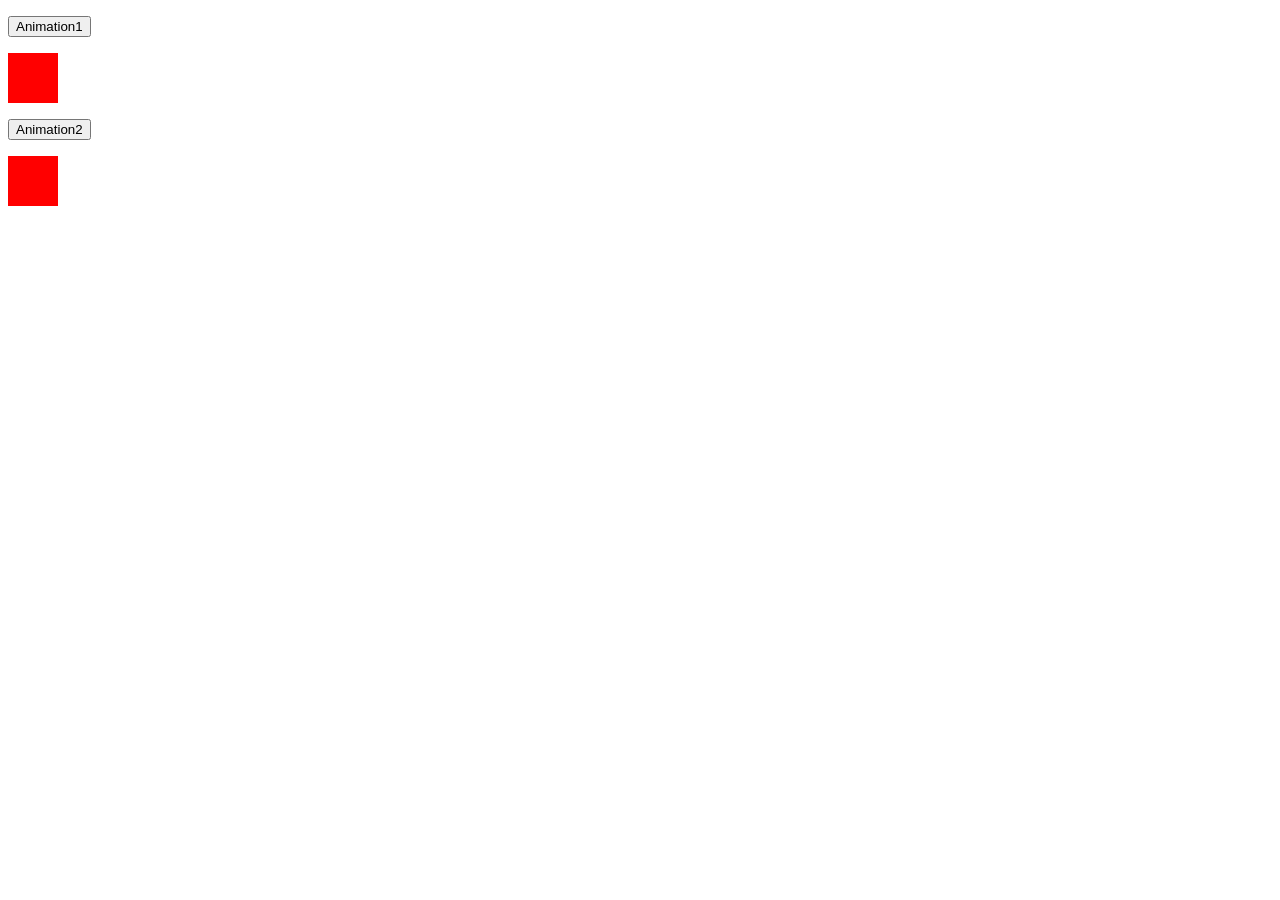
==== code/index.html @ 35c90ba6 "add" ====
<!DOCTYPE html>
<html lang="en">

<head>
    <meta charset="utf-8">
    <meta name="viewport" content="width=device-width, initial-scale=1.0">
    <link rel="stylesheet" href="styles.css">
    <script src="java.JS"></script>
    <title>Animation</title>
</head>

<body>


    <p><button onclick="animation1()">Animation1</button></p>
        <div id="animate"></div>


    <p><button onclick="animation2()">Animation2</button></p>
        <div id="animate2"></div>


</body>

</html>
---- code/styles.css ----
body {  background-image: url(backgroundplaceholder.png);
    background-size: cover; }


#animate {
            width: 50px;
            height: 50px;
            position: relative;
            background-color: red;
        }

#animate2 {
            width: 50px;
            height: 50px;
            position: relative;
            background-color: red;
        }
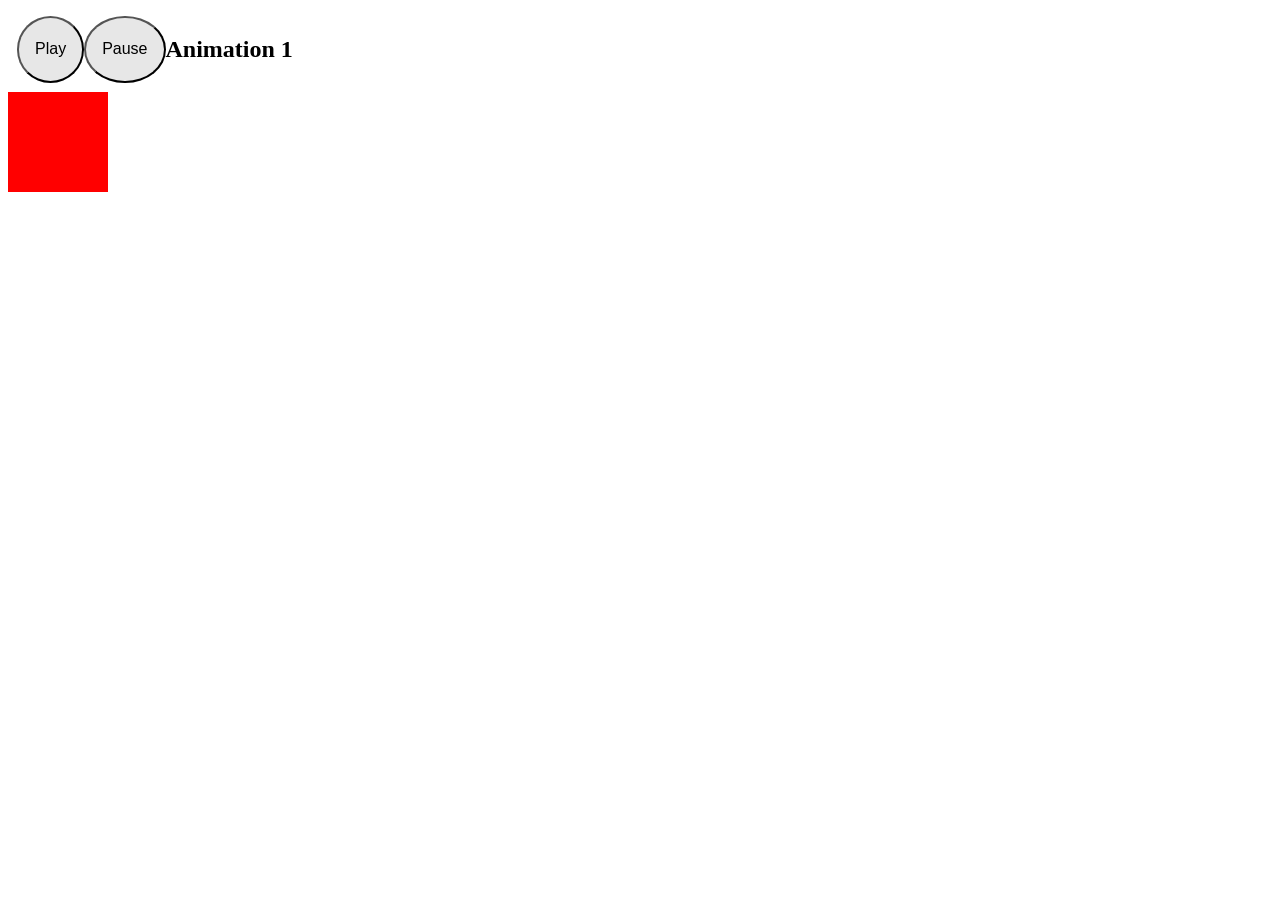
==== commit 79c64a60: "buttons" ====
--- a/code/index.html
+++ b/code/index.html
@@ -5,19 +5,21 @@
     <meta charset="utf-8">
     <meta name="viewport" content="width=device-width, initial-scale=1.0">
     <link rel="stylesheet" href="styles.css">
-    <script src="java.JS"></script>
+    <script src="script.js"></script>
     <title>Animation</title>
 </head>
 
 <body>
 
 
-    <p><button onclick="animation1()">Animation1</button></p>
-        <div id="animate"></div>
+    <nav>
+        <button id="start" onclick="changeColor();myPlayFunction()">Play</button>
+        <button onclick="myPauseFunction();changeColorpause()">Pause</button>
+        <h1>Animation 1</h1>
+        <p>
+    </nav>
 
-
-    <p><button onclick="animation2()">Animation2</button></p>
-        <div id="animate2"></div>
+    <div id="myDIV"></div>
 
 
 </body>
--- a/code/styles.css
+++ b/code/styles.css
@@ -1,17 +1,45 @@
-body {  background-image: url(backgroundplaceholder.png);
-    background-size: cover; }
 
 
-#animate {
-            width: 50px;
-            height: 50px;
-            position: relative;
-            background-color: red;
-        }
+div {
+  width: 100px;
+  height: 100px;
+  background: red;
+  position: relative;
+  -webkit-animation: mymove 2s infinite;
+  -webkit-animation-play-state: paused;
+  animation: mymove 2s infinite;
+  animation-play-state: paused;
+}
 
-#animate2 {
-            width: 50px;
-            height: 50px;
-            position: relative;
-            background-color: red;
-        }
+button {
+    background-color: #e7e7e7;
+    color: black;
+    text-align: center;
+    display: inline-block;
+    font-size: 16px;
+    padding: 16px 16px;
+    border-radius: 50%;
+}
+
+@-webkit-keyframes mymove {
+  from {left: 0px;}
+  to {left: 200px;}
+}
+
+@keyframes mymove {
+  from {left: 0px;}
+  to {left: 200px;}
+}
+
+  nav {
+      display: flex;
+      align-items: left;
+      justify-content: left;
+      grid-area: nav;
+      font-family: ltc-italian-old-style-pro, verdana, serif;
+      font-weight: 300;
+      font-style: normal;
+      margin: 1px 1px 1px 1px;
+      padding: 0.5em 0.5em;
+
+  }
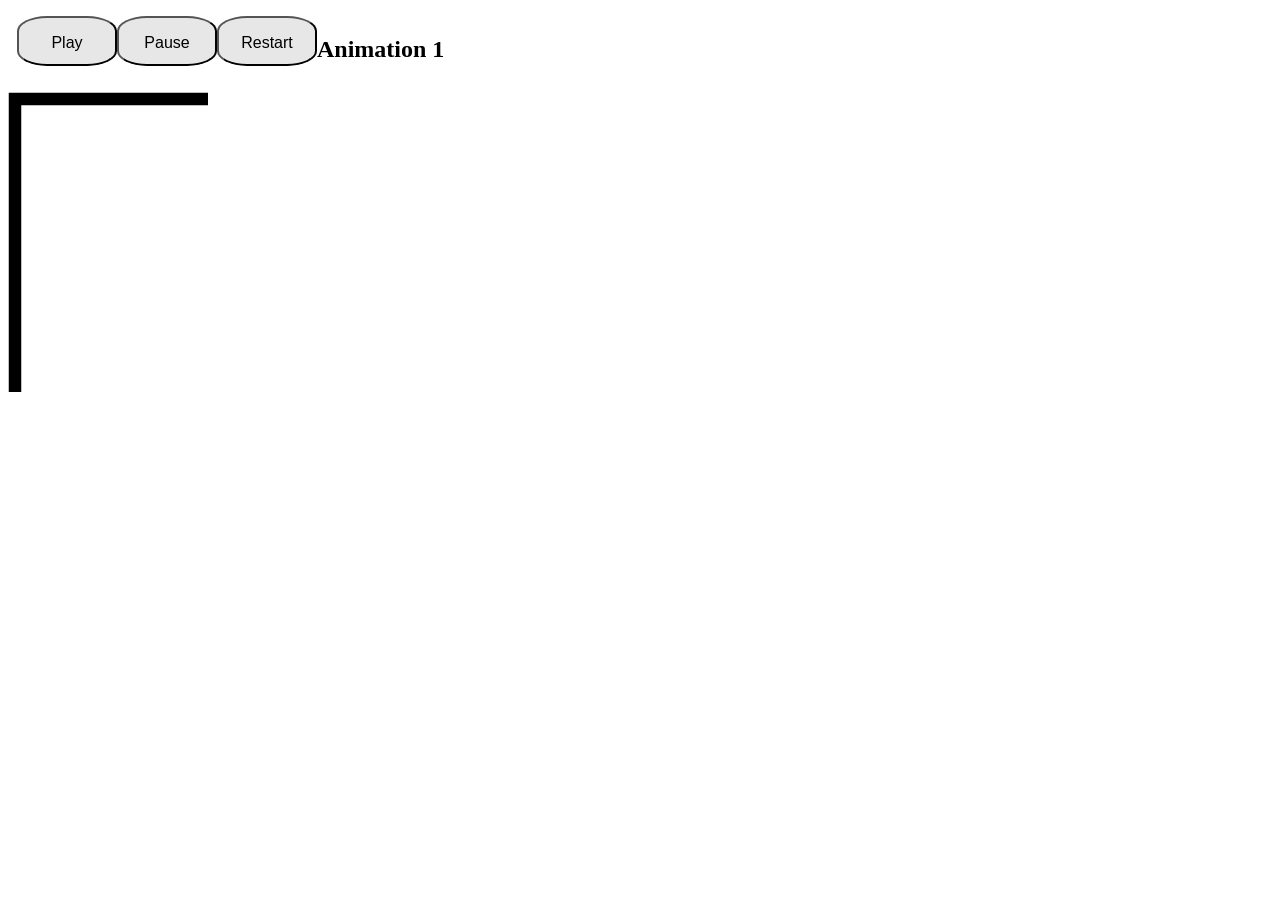
==== commit 45715f61: "buttons final + music" ====
--- a/code/index.html
+++ b/code/index.html
@@ -7,21 +7,23 @@
     <link rel="stylesheet" href="styles.css">
     <script src="script.js"></script>
     <title>Animation</title>
+
+<audio id="effect1" src="/code/effect.wav"></audio>
+
 </head>
 
 <body>
 
 
     <nav>
-        <button id="start" onclick="changeColor();myPlayFunction()">Play</button>
-        <button onclick="myPauseFunction();changeColorpause()">Pause</button>
+        <button type="button" id="start1" onclick="changeColor1();myPlayFunction1();playaudio()">Play</button>
+        <button onclick="myPauseFunction1();changeColorpause1();pauseaudio()">Pause</button>
+        <button onclick="restart1();pauseaudio()">Restart</button>
         <h1>Animation 1</h1>
         <p>
     </nav>
 
-    <div id="myDIV"></div>
+    <div id="animation1" class="animation1"></div>
 
 
-</body>
-
-</html>
+</body></html>
--- a/code/styles.css
+++ b/code/styles.css
@@ -1,16 +1,3 @@
-
-
-div {
-  width: 100px;
-  height: 100px;
-  background: red;
-  position: relative;
-  -webkit-animation: mymove 2s infinite;
-  -webkit-animation-play-state: paused;
-  animation: mymove 2s infinite;
-  animation-play-state: paused;
-}
-
 button {
     background-color: #e7e7e7;
     color: black;
@@ -18,28 +5,40 @@
     display: inline-block;
     font-size: 16px;
     padding: 16px 16px;
-    border-radius: 50%;
+    border-radius: 30%;
+    width: 100px;
+    height: 50px;
 }
 
-@-webkit-keyframes mymove {
-  from {left: 0px;}
-  to {left: 200px;}
+nav {
+    display: flex;
+    align-items: left;
+    justify-content: left;
+    grid-area: nav;
+    font-family: ltc-italian-old-style-pro, verdana, serif;
+    font-weight: 300;
+    font-style: normal;
+    margin: 1px 1px 1px 1px;
+    padding: 0.5em 0.5em;
+
 }
 
-@keyframes mymove {
-  from {left: 0px;}
-  to {left: 200px;}
+
+@-webkit-keyframes mymove1 {
+    from {
+        left: 0px;
+    }
+
+    to {
+        left: 500px;
+    }
 }
 
-  nav {
-      display: flex;
-      align-items: left;
-      justify-content: left;
-      grid-area: nav;
-      font-family: ltc-italian-old-style-pro, verdana, serif;
-      font-weight: 300;
-      font-style: normal;
-      margin: 1px 1px 1px 1px;
-      padding: 0.5em 0.5em;
-
-  }
+.animation1 {
+    width: 200px;
+    height: 300px;
+    position: relative;
+    animation: mymove1 2s infinite;
+    animation-play-state: paused;
+    background-image: url(../background/backgroundplaceholder.png);
+}
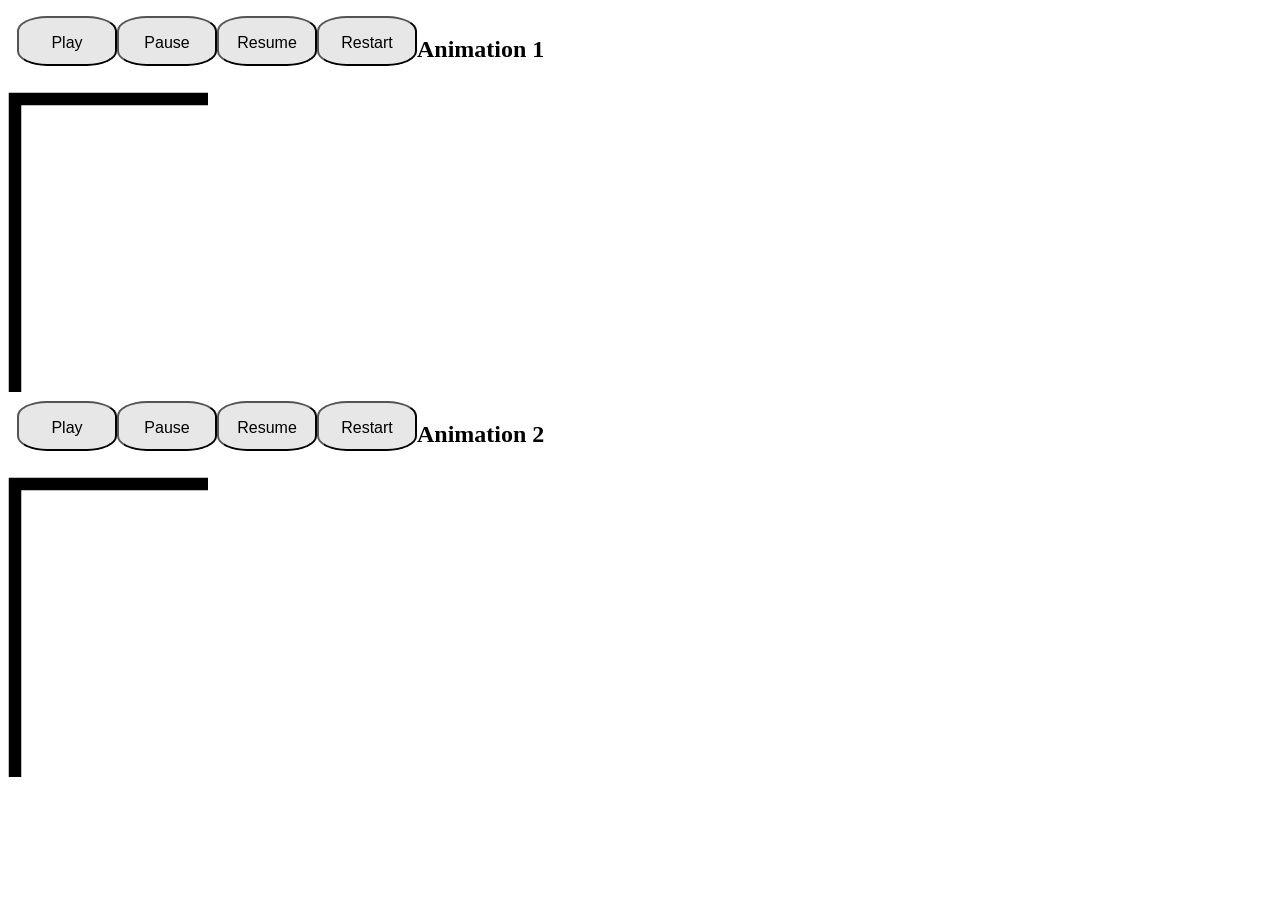
==== commit 03b98dde: "doneiguess" ====
--- a/code/index.html
+++ b/code/index.html
@@ -8,17 +8,26 @@
     <script src="script.js"></script>
     <title>Animation</title>
 
-<audio id="effect1" src="/code/effect.wav"></audio>
-
+    <audio id="effect1" src="/code/effect.wav"></audio>
+    <audio id="effect2" src="/code/effect.wav"></audio>
+    <audio id="effect3" src="/code/effect.wav"></audio>
+    <audio id="effect4" src="/code/effect.wav"></audio>
+    <audio id="effect5" src="/code/effect.wav"></audio>
+    <audio id="effect6" src="/code/effect.wav"></audio>
+    <audio id="effect7" src="/code/effect.wav"></audio>
+    <audio id="effect8" src="/code/effect.wav"></audio>
+    <audio id="effect9" src="/code/effect.wav"></audio>
+    <audio id="effect10" src="/code/effect.wav"></audio>
 </head>
 
 <body>
 
 
     <nav>
-        <button type="button" id="start1" onclick="changeColor1();myPlayFunction1();playaudio()">Play</button>
-        <button onclick="myPauseFunction1();changeColorpause1();pauseaudio()">Pause</button>
-        <button onclick="restart1();pauseaudio()">Restart</button>
+        <button type="button" id="start1" onclick="play1()">Play</button>
+        <button onclick="pause1()">Pause</button>
+        <button onclick="resume1()">Resume</button>
+        <button onclick="restart1()">Restart</button>
         <h1>Animation 1</h1>
         <p>
     </nav>
@@ -26,4 +35,18 @@
     <div id="animation1" class="animation1"></div>
 
 
+
+    <nav>
+        <button type="button" id="start2" onclick="play2()">Play</button>
+        <button onclick="pause2()">Pause</button>
+        <button onclick="resume2()">Resume</button>
+        <button onclick="restart2()">Restart</button>
+        <h1>Animation 2</h1>
+        <p>
+    </nav>
+
+    <div id="animation2" class="animation2"></div>
+
+
+
 </body></html>
--- a/code/styles.css
+++ b/code/styles.css
@@ -38,7 +38,26 @@
     width: 200px;
     height: 300px;
     position: relative;
-    animation: mymove1 2s infinite;
+    animation-name:
     animation-play-state: paused;
     background-image: url(../background/backgroundplaceholder.png);
 }
+
+@-webkit-keyframes mymove2 {
+    from {
+        left: 0px;
+    }
+
+    to {
+        left: 100px;
+    }
+}
+
+.animation2 {
+    width: 200px;
+    height: 300px;
+    position: relative;
+    animation: mymove2 5s infinite;
+    animation-play-state: paused;
+    background-image: url(../background/backgroundplaceholder.png);
+}
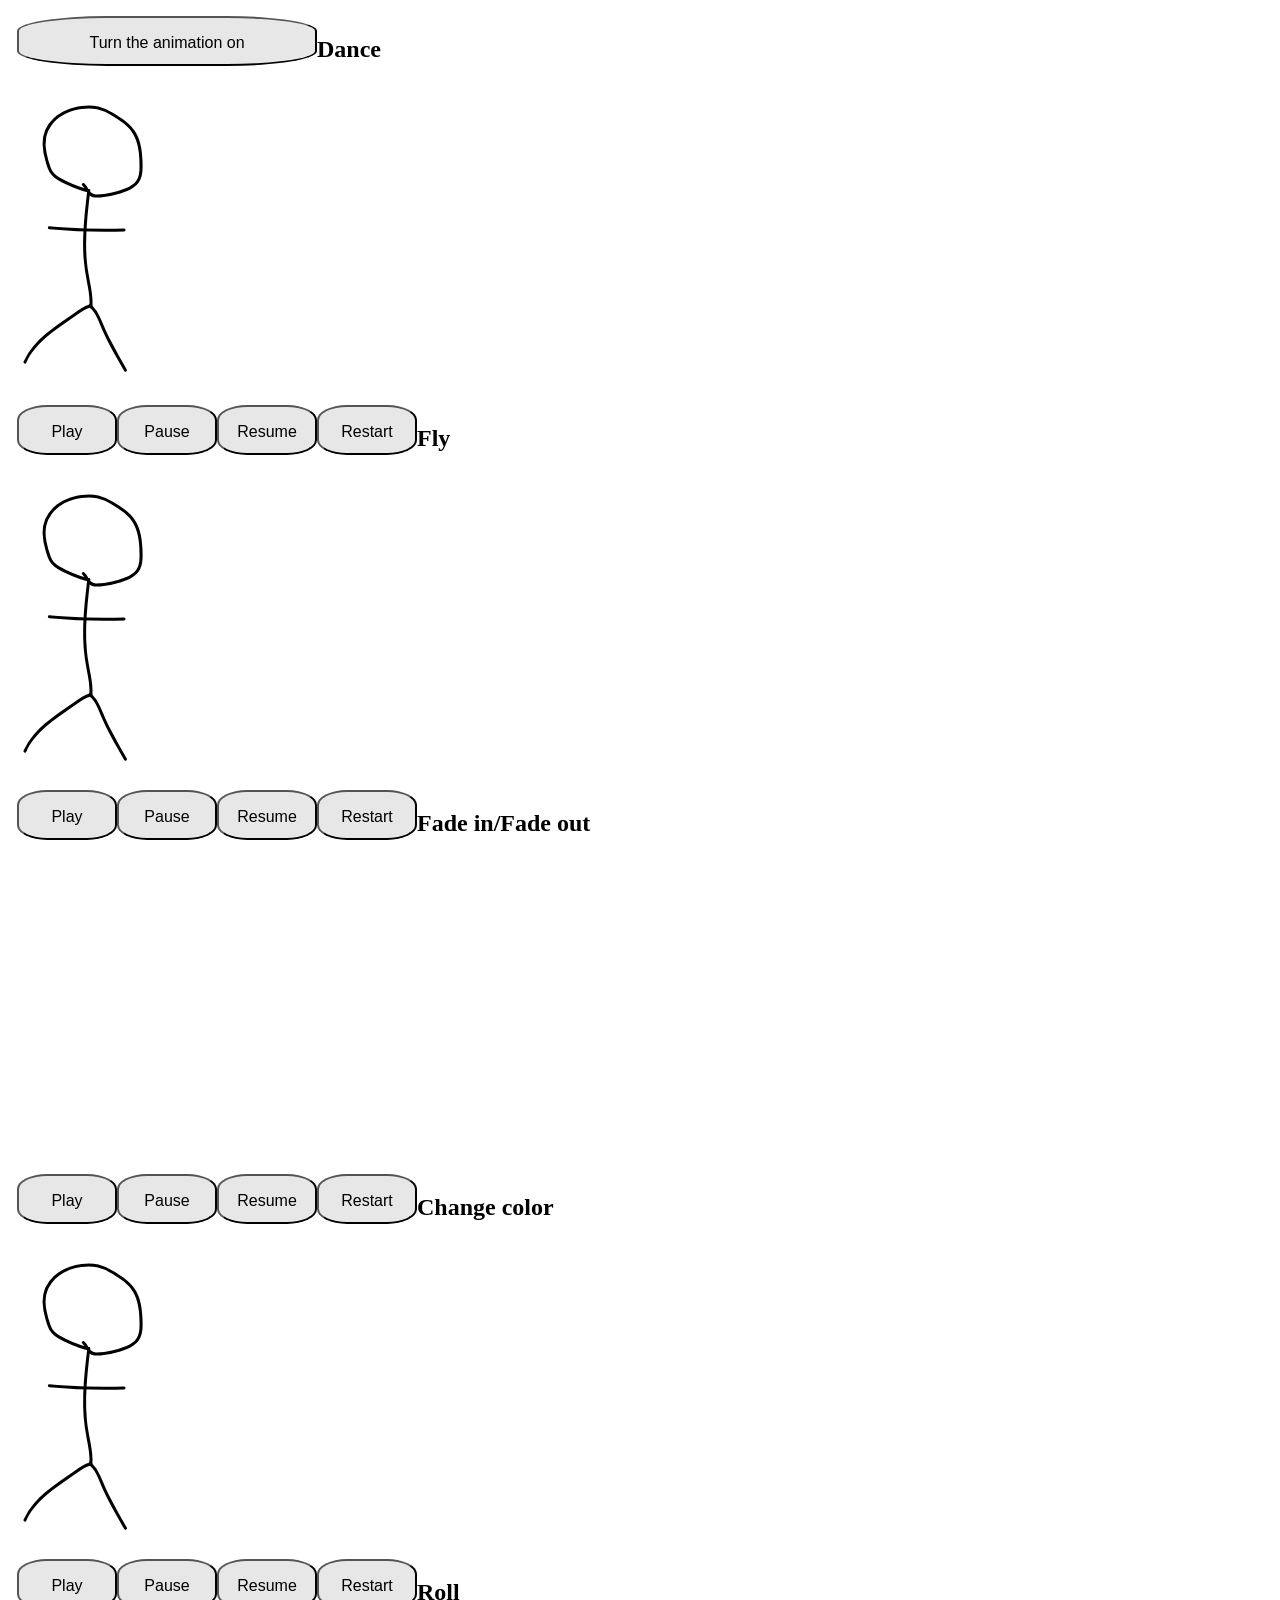
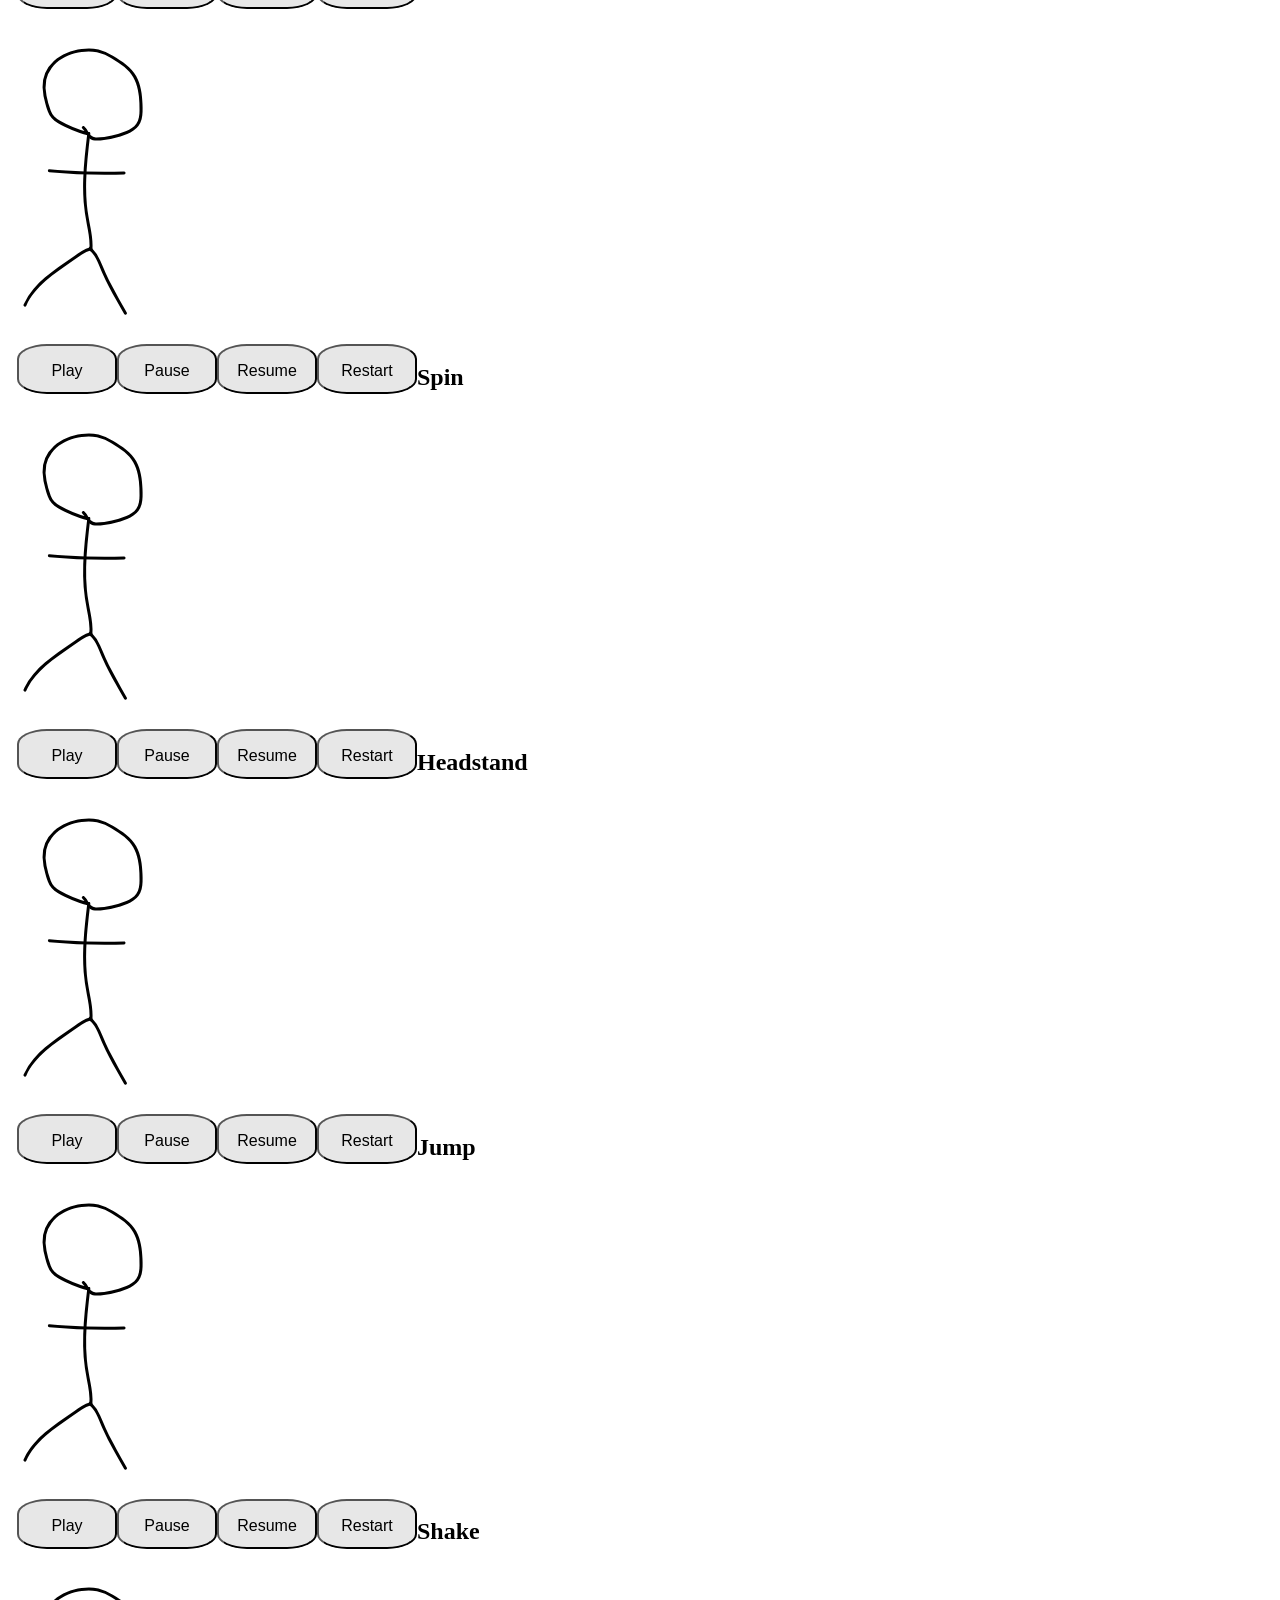
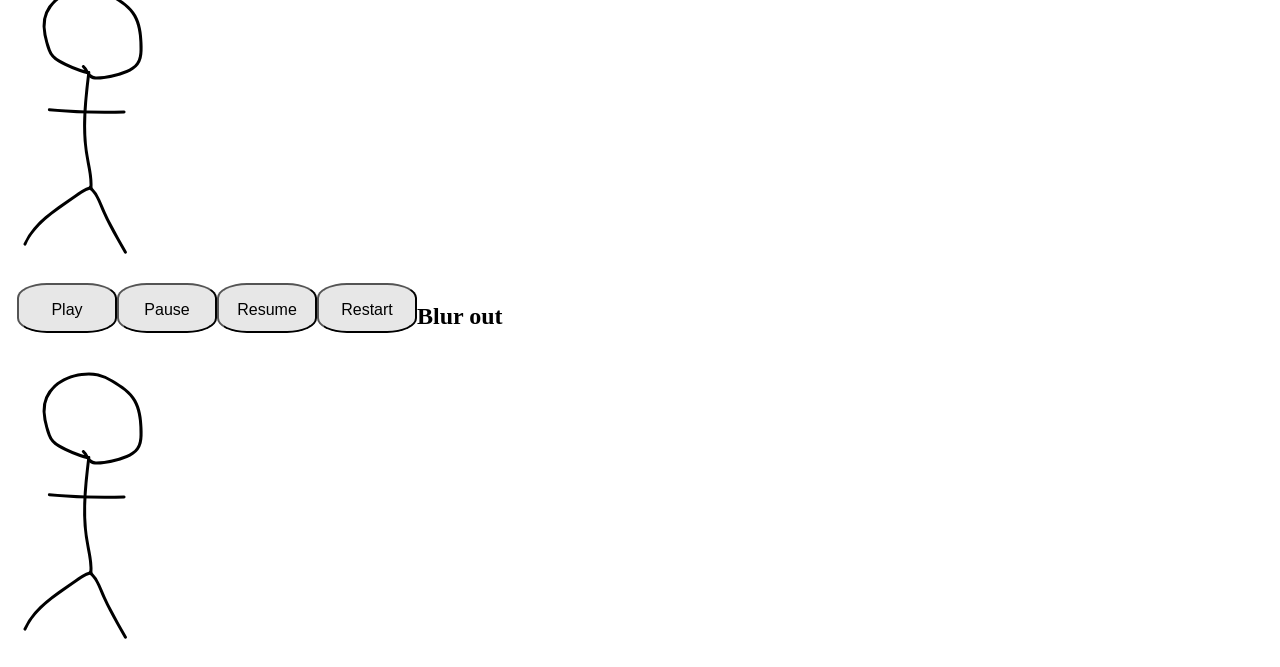
==== commit c340c761: "almost done" ====
--- a/code/index.html
+++ b/code/index.html
@@ -8,27 +8,30 @@
     <script src="script.js"></script>
     <title>Animation</title>
 
-    <audio id="effect1" src="/code/effect.wav"></audio>
-    <audio id="effect2" src="/code/effect.wav"></audio>
-    <audio id="effect3" src="/code/effect.wav"></audio>
-    <audio id="effect4" src="/code/effect.wav"></audio>
-    <audio id="effect5" src="/code/effect.wav"></audio>
-    <audio id="effect6" src="/code/effect.wav"></audio>
-    <audio id="effect7" src="/code/effect.wav"></audio>
-    <audio id="effect8" src="/code/effect.wav"></audio>
-    <audio id="effect9" src="/code/effect.wav"></audio>
-    <audio id="effect10" src="/code/effect.wav"></audio>
+    <audio id="effect1" src="../sound/effect.wav"></audio>
+    <audio id="effect2" src="../sound/effect.wav"></audio>
+    <audio id="effect3" src="../sound/effect.wav"></audio>
+    <audio id="effect4" src="../sound/effect.wav"></audio>
+    <audio id="effect5" src="../sound/effect.wav"></audio>
+    <audio id="effect6" src="../sound/effect.wav"></audio>
+    <audio id="effect7" src="../sound/effect.wav"></audio>
+    <audio id="effect8" src="../sound/effect.wav"></audio>
+    <audio id="effect9" src="../sound/effect.wav"></audio>
+    <audio id="effect10" src="../sound/effect.wav"></audio>
 </head>
 
 <body>
 
-
     <nav>
-        <button type="button" id="start1" onclick="play1()">Play</button>
-        <button onclick="pause1()">Pause</button>
-        <button onclick="resume1()">Resume</button>
-        <button onclick="restart1()">Restart</button>
-        <h1>Animation 1</h1>
+        <button class="button2" id="myswitch">Turn the animation on</button> <h1>Dance</h1>
+    </nav>
+            <img id="walk" class="walk" src="placeholder-01.svg">
+    <nav>
+        <button type="button" id="start1" onclick="play1(); return false;"  >Play</button>
+        <button  onclick="pause1(); return false;">Pause</button>
+        <button  onclick="resume1(); return false;">Resume</button>
+        <button  onclick="restart1(); return false;">Restart</button>
+        <h1>Fly</h1>
         <p>
     </nav>
 
@@ -37,16 +40,100 @@
 
 
     <nav>
-        <button type="button" id="start2" onclick="play2()">Play</button>
-        <button onclick="pause2()">Pause</button>
-        <button onclick="resume2()">Resume</button>
-        <button onclick="restart2()">Restart</button>
-        <h1>Animation 2</h1>
+        <button type="button" id="start2" onclick="play2(); return false;">Play</button>
+        <button onclick="pause2(); return false;">Pause</button>
+        <button onclick="resume2(); return false;">Resume</button>
+        <button onclick="restart2(); return false;">Restart</button>
+        <h1>Fade in/Fade out</h1>
         <p>
     </nav>
 
-    <div id="animation2" class="animation2"></div>
+    <div id="animation2" class="animation2" style="opacity: 0;"></div>
 
 
 
+    <nav>
+        <button type="button" id="start3" onclick="play3(); return false;">Play</button>
+        <button onclick="pause3(); return false;">Pause</button>
+        <button onclick="resume3(); return false;">Resume</button>
+        <button onclick="restart3(); return false;">Restart</button>
+        <h1>Change color</h1>
+        <p>
+    </nav>
+
+    <div id="animation3" class="animation3"></div>
+
+
+
+    <nav>
+        <button type="button" id="start4" onclick="play4(); return false;">Play</button>
+        <button onclick="pause4(); return false;">Pause</button>
+        <button onclick="resume4(); return false;">Resume</button>
+        <button onclick="restart4(); return false;">Restart</button>
+        <h1>Roll</h1>
+        <p>
+    </nav>
+
+    <div id="animation4" class="animation4"></div>
+
+
+    <nav>
+        <button type="button" id="start5" onclick="play5(); return false;">Play</button>
+        <button onclick="pause5(); return false;">Pause</button>
+        <button onclick="resume5(); return false;">Resume</button>
+        <button onclick="restart5(); return false;">Restart</button>
+        <h1>Spin</h1>
+        <p>
+    </nav>
+
+    <div id="animation5" class="animation5"></div>
+
+
+    <nav>
+        <button type="button" id="start6" onclick="play6(); return false;">Play</button>
+        <button onclick="pause6(); return false;">Pause</button>
+        <button onclick="resume6(); return false;">Resume</button>
+        <button onclick="restart6(); return false;">Restart</button>
+        <h1>Headstand</h1>
+        <p>
+    </nav>
+
+    <div id="animation6" class="animation6"></div>
+
+
+<nav>
+        <button type="button" id="start7" onclick="play7(); return false;">Play</button>
+        <button onclick="pause7(); return false;">Pause</button>
+        <button onclick="resume7(); return false;">Resume</button>
+        <button onclick="restart7(); return false;">Restart</button>
+        <h1>Jump</h1>
+        <p>
+    </nav>
+
+    <div id="animation7" class="animation7"></div>
+
+
+
+    <nav>
+        <button type="button" id="start8" onclick="play8(); return false;">Play</button>
+        <button onclick="pause8(); return false;">Pause</button>
+        <button onclick="resume8(); return false;">Resume</button>
+        <button onclick="restart8(); return false;">Restart</button>
+        <h1>Shake</h1>
+        <p>
+    </nav>
+
+    <div id="animation8" class="animation8"></div>
+
+    <nav>
+        <button type="button" id="start9" onclick="play9(); return false;">Play</button>
+        <button onclick="pause9(); return false;">Pause</button>
+        <button onclick="resume9(); return false;">Resume</button>
+        <button onclick="restart9(); return false;">Restart</button>
+        <h1>Blur out</h1>
+        <p>
+    </nav>
+
+    <div id="animation9" class="animation9"></div>
+
 </body></html>
--- a/code/styles.css
+++ b/code/styles.css
@@ -10,6 +10,20 @@
     height: 50px;
 }
 
+
+.button2 {
+    background-color: #e7e7e7;
+    color: black;
+    text-align: center;
+    display: inline-block;
+    font-size: 16px;
+    padding: 16px 16px;
+    border-radius: 30%;
+    width: 300px;
+    height: 50px;
+}
+
+
 nav {
     display: flex;
     align-items: left;
@@ -24,40 +38,279 @@
 }
 
 
-@-webkit-keyframes mymove1 {
-    from {
+/* Animation 1  - FLY*/
+
+@-webkit-keyframes fly {
+    0% {
         left: 0px;
     }
 
+    50% {
+        left: 100px;
+        transform: translate(0px, 0px);
+    }
+
+    100% {
+        left: 1000px;
+        transform: translate(0px, -200px);
+    }
+}
+
+.animation1 {
+    width: 200px;
+    height: 300px;
+    position: relative;
+    animation: fly 3s infinite;
+    animation-play-state: paused;
+    background-image: url(./placeholder-01.svg);
+}
+
+
+/* Animation 2  - FADE IN FADE OUT */
+
+@-webkit-keyframes fadeinout {
+   0% {
+    opacity: 0;
+    }
+
+    50% {
+        opacity: 1;
+        }
+
+    100% {
+    opacity: 0;
+    }
+}
+
+.animation2 {
+    width: 200px;
+    height: 300px;
+    position: relative;
+    animation: fadeinout 5s infinite;
+    animation-play-state: paused;
+    background-image: url(./placeholder-01.svg);
+}
+
+.walk {
+    width: 200px;
+    height: 300px;
+    position: relative;
+}
+
+/* Animation 3  - CHANGE COLOR */
+
+@-webkit-keyframes changecolor {
+    0% {
+        filter: invert(0%) sepia(99%) saturate(7429%) hue-rotate(319deg) brightness(83%) contrast(102%);
+    }
+
+    20% {
+        filter: invert(45%) sepia(41%) saturate(404%) hue-rotate(8deg) brightness(99%) contrast(89%);
+
+    }
+    40% {
+        filter: invert(98%) sepia(98%) saturate(607%) hue-rotate(323deg) brightness(99%) contrast(91%);
+
+
+    }
+    60% {
+        filter: invert(7%) sepia(10%) saturate(3743%) hue-rotate(332deg) brightness(99%) contrast(95%);
+
+    }
+    80% {
+        filter: invert(99%) sepia(56%) saturate(4553%) hue-rotate(295deg) brightness(100%) contrast(90%);
+
+    }
+
+     100% {
+        filter: invert(48%) sepia(79%) saturate(2476%) hue-rotate(86deg) brightness(118%) contrast(119%);;
+     }
+ }
+
+ .animation3 {
+     width: 200px;
+     height: 300px;
+     position: relative;
+     animation: changecolor 2s infinite;
+     animation-play-state: paused;
+     background-image: url(./placeholder-01.svg);
+ }
+
+
+ /* Animation 4 - ROLL*/
+
+
+@-webkit-keyframes roll {
+0% {
+    transform: translate3d(-200%, 0, 0) rotate3d(0, 0, 1, -360deg);
+}
+
+
+    100% {
+      transform: translate3d(200%, 0, 0) rotate3d(0, 0, 1, 360deg);
+    }
+  }
+
+  .animation4 {
+    width: 200px;
+    height: 300px;
+    position: relative;
+    animation: roll 4s infinite;
+    animation-play-state: paused;
+    background-image: url(./placeholder-01.svg);
+}
+
+/* Animation 5  - SPIN*/
+
+
+@-webkit-keyframes spin {
+    0% {
+        transform: rotateY(0deg);
+        left: 0px;
+    }
+
+
+    100% {
+            transform: rotateY(360deg);
+            left: 300px;
+        }
+      }
+
+      .animation5 {
+        width: 200px;
+        height: 300px;
+        position: relative;
+        animation: spin 2s infinite;
+        animation-play-state: paused;
+        background-image: url(./placeholder-01.svg);
+    }
+
+    /* Animation 6  - headstand*/
+
+
+@-webkit-keyframes headstand {
+    0% {
+        transform: rotatex(0deg);
+
+    }
+
+
+
+
+    100% {
+            transform: rotatex(180deg);
+
+        }
+      }
+
+      .animation6 {
+        width: 200px;
+        height: 300px;
+        position: relative;
+        animation: headstand 2s infinite;
+        animation-play-state: paused;
+        background-image: url(./placeholder-01.svg);
+    }
+
+
+        /* Animation 7 */
+
+
+@-webkit-keyframes jump {
+    from,
+    20%,
+    53%,
+    80%,
     to {
-        left: 500px;
-    }
-}
-
-.animation1 {
-    width: 200px;
-    height: 300px;
-    position: relative;
-    animation-name:
+      -webkit-animation-timing-function: cubic-bezier(0.215, 0.61, 0.355, 1);
+      -webkit-transform: translate3d(0, 0, 0);
+    }
+
+    40%,
+    43% {
+      -webkit-animation-timing-function: cubic-bezier(0.755, 0.05, 0.855, 0.06);
+      -webkit-transform: translate3d(0, -30px, 0);
+    }
+
+    70% {
+      -webkit-animation-timing-function: cubic-bezier(0.755, 0.05, 0.855, 0.06);
+      -webkit-transform: translate3d(0, -15px, 0);
+    }
+
+    90% {
+      -webkit-transform: translate3d(0, -4px, 0);
+    }
+
+      }
+
+      .animation7 {
+        width: 200px;
+        height: 300px;
+        position: relative;
+        animation: jump 2s infinite;
+        animation-play-state: paused;
+        background-image: url(./placeholder-01.svg);
+    }
+
+           /* Animation 8 */
+
+
+@-webkit-keyframes shake {
+        0%,
+        100% {
+          -webkit-transform: translateX(0);
+        }
+        10%,
+        30%,
+        50%,
+        70% {
+          -webkit-transform: translateX(-10px);
+        }
+        20%,
+        40%,
+        60% {
+          -webkit-transform: translateX(10px);
+        }
+        80% {
+          -webkit-transform: translateX(8px);
+        }
+        90% {
+          -webkit-transform: translateX(-8px);
+        }
+      }
+
+    .animation8 {
+        width: 200px;
+        height: 300px;
+        position: relative;
+        animation: shake 1s infinite;
+        animation-play-state: paused;
+        background-image: url(./placeholder-01.svg);
+    }
+
+
+  /* Animation 9 */
+
+
+@-webkit-keyframes puff {
+    0% {
+        -webkit-transform: scalex(1);
+        -webkit-filter: blur(0px);
+        opacity: 1;
+      }
+
+      100% {
+        -webkit-transform: scalex(2);
+        -webkit-filter: blur(100px);
+        opacity: 0;
+      }
+    }
+
+.animation9 {
+    width: 200px;
+    height: 300px;
+    position: relative;
+    animation: puff 5s infinite;
     animation-play-state: paused;
-    background-image: url(../background/backgroundplaceholder.png);
-}
-
-@-webkit-keyframes mymove2 {
-    from {
-        left: 0px;
-    }
-
-    to {
-        left: 100px;
-    }
-}
-
-.animation2 {
-    width: 200px;
-    height: 300px;
-    position: relative;
-    animation: mymove2 5s infinite;
-    animation-play-state: paused;
-    background-image: url(../background/backgroundplaceholder.png);
-}
+    background-image: url(./placeholder-01.svg);
+}
